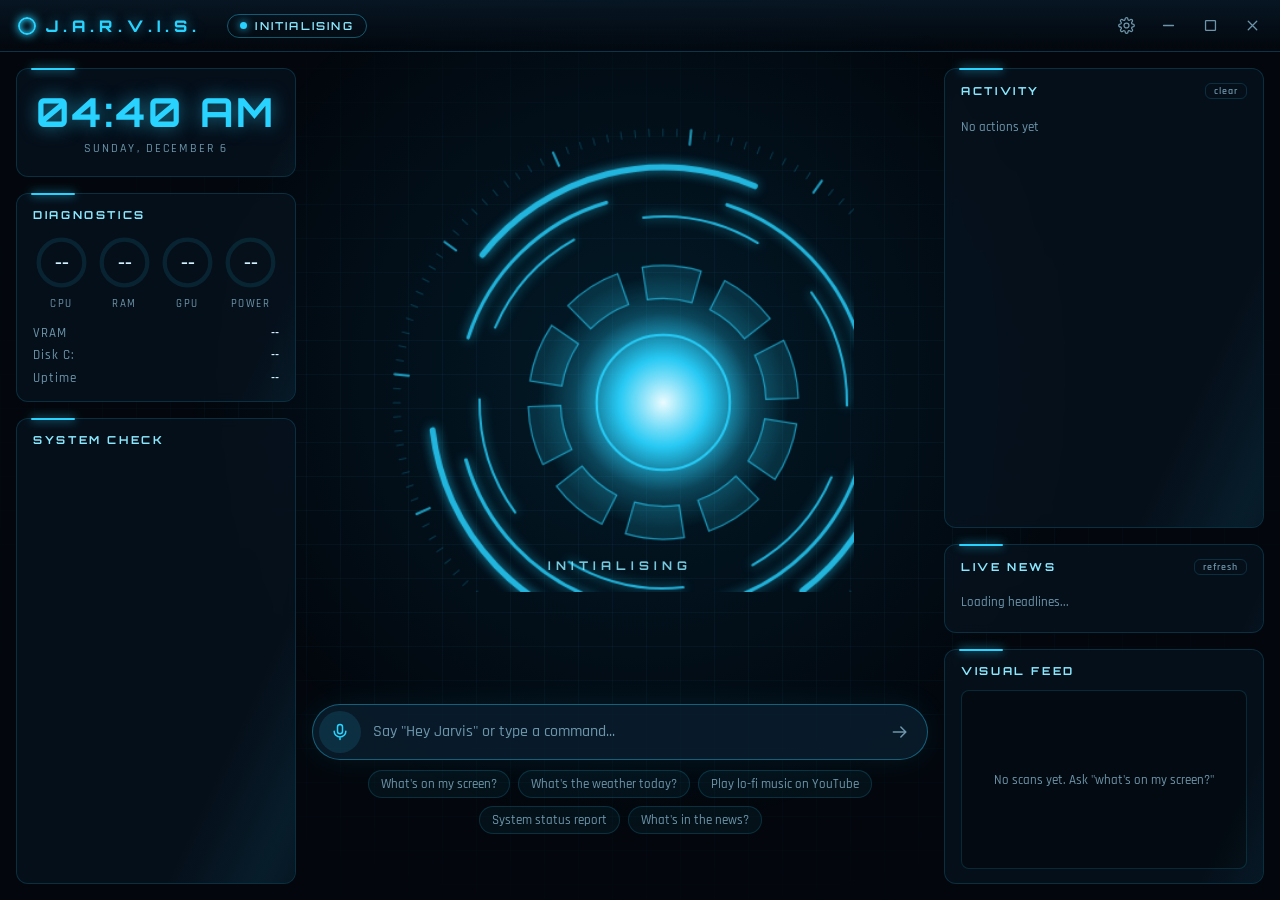
==== app/ui/index.html @ 60f2dc9e "Jarvis v0.1.0: desktop assistant, HUD, website and installer - Local AI brain (Qwen3-VL via Ollama) " ====
<!doctype html>
<html lang="en">
<head>
<meta charset="utf-8">
<title>J.A.R.V.I.S.</title>
<meta name="viewport" content="width=device-width, initial-scale=1">
<link rel="preconnect" href="https://fonts.googleapis.com">
<link rel="preconnect" href="https://fonts.gstatic.com" crossorigin>
<link href="https://fonts.googleapis.com/css2?family=Orbitron:wght@500;700;800&family=Rajdhani:wght@400;500;600;700&display=swap" rel="stylesheet">
<link rel="stylesheet" href="hud.css">
</head>
<body>
<div class="bg-grid"></div>
<div class="bg-vignette"></div>

<header class="titlebar pywebview-drag-region">
  <div class="brand pywebview-drag-region">
    <span class="brand-mark"></span>
    <span class="brand-name">J.A.R.V.I.S.</span>
    <span class="brand-ver" id="ver"></span>
  </div>
  <div class="status-chip" id="statusChip"><i></i><span id="statusText">BOOTING</span></div>
  <div class="spacer pywebview-drag-region"></div>
  <button class="user-chip" id="userChip" hidden title="Account"></button>
  <div class="win-btns">
    <button id="btnSettings" title="Settings">
      <svg viewBox="0 0 24 24"><path d="M12 15.5a3.5 3.5 0 1 0 0-7 3.5 3.5 0 0 0 0 7Z"/><path d="M19.4 15a1.7 1.7 0 0 0 .3 1.8l.1.1a2 2 0 1 1-2.8 2.8l-.1-.1a1.7 1.7 0 0 0-1.8-.3 1.7 1.7 0 0 0-1 1.5V21a2 2 0 1 1-4 0v-.1a1.7 1.7 0 0 0-1.1-1.5 1.7 1.7 0 0 0-1.8.3l-.1.1a2 2 0 1 1-2.8-2.8l.1-.1a1.7 1.7 0 0 0 .3-1.8 1.7 1.7 0 0 0-1.5-1H3a2 2 0 1 1 0-4h.1a1.7 1.7 0 0 0 1.5-1.1 1.7 1.7 0 0 0-.3-1.8l-.1-.1a2 2 0 1 1 2.8-2.8l.1.1a1.7 1.7 0 0 0 1.8.3H9a1.7 1.7 0 0 0 1-1.5V3a2 2 0 1 1 4 0v.1a1.7 1.7 0 0 0 1 1.5 1.7 1.7 0 0 0 1.8-.3l.1-.1a2 2 0 1 1 2.8 2.8l-.1.1a1.7 1.7 0 0 0-.3 1.8V9a1.7 1.7 0 0 0 1.5 1H21a2 2 0 1 1 0 4h-.1a1.7 1.7 0 0 0-1.5 1Z"/></svg>
    </button>
    <button id="btnMin" title="Minimize"><svg viewBox="0 0 24 24"><path d="M5 12h14"/></svg></button>
    <button id="btnMax" title="Maximize"><svg viewBox="0 0 24 24"><rect x="5" y="5" width="14" height="14" rx="1"/></svg></button>
    <button id="btnClose" class="close" title="Hide to tray"><svg viewBox="0 0 24 24"><path d="M6 6l12 12M18 6 6 18"/></svg></button>
  </div>
</header>

<main class="layout">
  <aside class="col left">
    <section class="card clock-card">
      <div class="clock" id="clock">--:--</div>
      <div class="date" id="date"></div>
    </section>

    <section class="card">
      <h3>Diagnostics</h3>
      <div class="gauges">
        <div class="gauge" data-key="cpu"><svg viewBox="0 0 80 80"><circle class="track" cx="40" cy="40" r="32"/><circle class="value" cx="40" cy="40" r="32"/></svg><b>--</b><span>CPU</span></div>
        <div class="gauge" data-key="ram"><svg viewBox="0 0 80 80"><circle class="track" cx="40" cy="40" r="32"/><circle class="value" cx="40" cy="40" r="32"/></svg><b>--</b><span>RAM</span></div>
        <div class="gauge" data-key="gpu"><svg viewBox="0 0 80 80"><circle class="track" cx="40" cy="40" r="32"/><circle class="value" cx="40" cy="40" r="32"/></svg><b>--</b><span>GPU</span></div>
        <div class="gauge" data-key="battery"><svg viewBox="0 0 80 80"><circle class="track" cx="40" cy="40" r="32"/><circle class="value" cx="40" cy="40" r="32"/></svg><b>--</b><span>Power</span></div>
      </div>
      <dl class="readouts">
        <div><dt>VRAM</dt><dd id="vram">--</dd></div>
        <div><dt>Disk C:</dt><dd id="disk">--</dd></div>
        <div><dt>Uptime</dt><dd id="uptime">--</dd></div>
      </dl>
    </section>

    <section class="card grow">
      <h3>System check</h3>
      <ul class="boot-list" id="bootList"></ul>
    </section>
  </aside>

  <section class="col center">
    <div class="reactor-wrap">
      <canvas id="reactor"></canvas>
      <div class="reactor-label" id="reactorLabel">INITIALISING</div>
    </div>

    <div class="dialogue">
      <p class="line user" id="heard"></p>
      <p class="line jarvis" id="reply"></p>
    </div>

    <form class="command" id="cmdForm" autocomplete="off">
      <button type="button" class="mic" id="btnMic" title="Listen now">
        <svg viewBox="0 0 24 24"><rect x="9" y="3" width="6" height="11" rx="3"/><path d="M5 11a7 7 0 0 0 14 0M12 18v3"/></svg>
      </button>
      <input id="cmdInput" placeholder="Say &quot;Hey Jarvis&quot; or type a command...">
      <button type="submit" class="send" title="Send">
        <svg viewBox="0 0 24 24"><path d="M4 12h14M13 6l6 6-6 6"/></svg>
      </button>
    </form>
    <div class="hints" id="hints">
      <button>What's on my screen?</button>
      <button>What's the weather today?</button>
      <button>Play lo-fi music on YouTube</button>
      <button>System status report</button>
      <button>What's in the news?</button>
    </div>
  </section>

  <aside class="col right">
    <section class="card grow">
      <h3>Activity <button class="mini" id="btnClearLog" title="Clear">clear</button></h3>
      <ul class="activity" id="activity"><li class="empty">No actions yet</li></ul>
    </section>
    <section class="card news-card">
      <h3>Live news <button class="mini" id="btnNews" title="Refresh">refresh</button></h3>
      <ul class="news" id="news"><li class="empty">Loading headlines...</li></ul>
    </section>
    <section class="card">
      <h3>Visual feed <span class="feed-kind" id="feedKind"></span></h3>
      <div class="feed" id="feed"><span>No scans yet. Ask "what's on my screen?"</span></div>
    </section>
  </aside>
</main>

<div class="overlay" id="confirmOverlay" hidden>
  <div class="modal warn">
    <div class="modal-tag">Confirmation required</div>
    <p class="modal-text" id="confirmText"></p>
    <div class="countdown"><i id="confirmBar"></i></div>
    <div class="actions">
      <button id="btnNo">Cancel</button>
      <button id="btnYes" class="primary">Proceed</button>
    </div>
    <small>You can also say "yes" or "no".</small>
  </div>
</div>

<div class="overlay" id="loginOverlay" hidden>
  <div class="modal">
    <div class="login-ring"></div>
    <div class="modal-tag">Authentication required</div>
    <h2>Link your Jarvis account</h2>
    <p class="modal-text">Jarvis opens the website in your browser. Sign in there and this PC is linked to your account automatically.</p>
    <div class="actions single"><button id="btnLink" class="primary">Sign in with browser</button></div>
    <small id="linkStatus">No account yet? You can create one on the same page.</small>
  </div>
</div>

<aside class="drawer" id="settings" aria-hidden="true">
  <div class="drawer-head">
    <h2>Settings</h2>
    <button id="btnCloseSettings" title="Close"><svg viewBox="0 0 24 24"><path d="M6 6l12 12M18 6 6 18"/></svg></button>
  </div>
  <form id="settingsForm" class="settings">
    <label>Jarvis calls you<input name="address_as" placeholder="sir"></label>
    <label>Voice<select name="voice" id="voiceSelect"></select></label>
    <label class="toggle"><input type="checkbox" name="voice_enabled"><span>Speak replies out loud</span></label>
    <label>Wake word sensitivity <output id="sensOut"></output>
      <input type="range" name="wake_sensitivity" min="0.1" max="0.8" step="0.05"></label>
    <label>Home city (for weather)<input name="home_city" placeholder="e.g. Bratislava"></label>
    <label>Protected apps (never closed)<input name="protected_apps" placeholder="whatsapp, discord"></label>
    <label class="toggle"><input type="checkbox" name="ask_before_risky"><span>Ask before risky actions</span></label>
    <label class="toggle"><input type="checkbox" name="start_with_windows"><span>Start with Windows</span></label>
    <details>
      <summary>Advanced</summary>
      <label>AI model<select name="model">
        <option value="qwen3-vl:4b-instruct">Fast: qwen3-vl 4B (3.3 GB, works while gaming)</option>
        <option value="qwen3-vl:8b-instruct">Quality: qwen3-vl 8B (6.2 GB, needs a free GPU)</option>
      </select></label>
      <label>Speech model<select name="whisper_model">
        <option value="base.en">base.en (fastest)</option>
        <option value="small.en">small.en (balanced)</option>
        <option value="medium.en">medium.en (most accurate, slow)</option>
      </select></label>
      <p class="note">Model changes apply after restarting Jarvis.</p>
    </details>
    <div class="drawer-actions">
      <button type="submit" class="primary">Save</button>
      <button type="button" id="btnNewChat">New conversation</button>
      <button type="button" id="btnDataFolder">Open data folder</button>
      <button type="button" id="btnSignOut" hidden>Unlink account</button>
      <button type="button" id="btnQuit" class="danger">Quit Jarvis</button>
    </div>
    <p class="note" id="hotkeyNote"></p>
  </form>
</aside>

<div class="toast" id="toast"></div>
<script src="hud.js"></script>
</body>
</html>
---- app/ui/hud.css ----
:root {
  --bg: #03070d;
  --panel: rgba(7, 20, 32, .72);
  --panel-2: rgba(10, 30, 46, .85);
  --line: rgba(41, 211, 255, .16);
  --line-2: rgba(41, 211, 255, .38);
  --cyan: #29d3ff;
  --cyan-soft: #8be9ff;
  --text: #d4f1ff;
  --muted: #6d95aa;
  --amber: #ffb547;
  --red: #ff4d5e;
  --green: #3dffa8;
  --radius: 12px;
  --font-hud: "Orbitron", "Segoe UI", sans-serif;
  --font: "Rajdhani", "Segoe UI", sans-serif;
}

* { box-sizing: border-box; }
html, body { height: 100%; margin: 0; }
body {
  background: var(--bg);
  color: var(--text);
  font: 500 15px/1.4 var(--font);
  overflow: hidden;
  user-select: none;
}
button, input, select { font: inherit; color: inherit; }
button { cursor: pointer; }
svg { fill: none; stroke: currentColor; stroke-width: 1.8; stroke-linecap: round; stroke-linejoin: round; }

.bg-grid {
  position: fixed; inset: 0; pointer-events: none;
  background-image:
    linear-gradient(rgba(41, 211, 255, .045) 1px, transparent 1px),
    linear-gradient(90deg, rgba(41, 211, 255, .045) 1px, transparent 1px);
  background-size: 34px 34px;
  mask-image: radial-gradient(ellipse at center, #000 30%, transparent 80%);
}
.bg-vignette {
  position: fixed; inset: 0; pointer-events: none;
  background: radial-gradient(circle at 50% 42%, rgba(0, 150, 220, .14), transparent 55%);
}

/* ---------- title bar */
.titlebar {
  position: relative; z-index: 5;
  height: 52px; display: flex; align-items: center; gap: 16px;
  padding: 0 8px 0 18px;
  border-bottom: 1px solid var(--line);
  background: linear-gradient(180deg, rgba(8, 24, 38, .9), rgba(3, 7, 13, .6));
}
.brand { display: flex; align-items: center; gap: 10px; }
.brand-mark {
  width: 18px; height: 18px; border-radius: 50%;
  border: 2px solid var(--cyan); box-shadow: 0 0 10px var(--cyan), inset 0 0 6px var(--cyan);
}
.brand-name { font: 800 16px var(--font-hud); letter-spacing: .32em; color: var(--cyan); text-shadow: 0 0 12px rgba(41, 211, 255, .6); }
.brand-ver { font-size: 12px; color: var(--muted); letter-spacing: .1em; }
.status-chip {
  display: flex; align-items: center; gap: 8px; padding: 4px 12px;
  border: 1px solid var(--line-2); border-radius: 99px;
  font: 600 11px var(--font-hud); letter-spacing: .2em; color: var(--cyan-soft);
}
.status-chip i { width: 7px; height: 7px; border-radius: 50%; background: var(--cyan); box-shadow: 0 0 8px var(--cyan); animation: blink 1.6s infinite; }
.status-chip.warn { border-color: rgba(255, 181, 71, .5); color: var(--amber); }
.status-chip.warn i { background: var(--amber); box-shadow: 0 0 8px var(--amber); }
.spacer { flex: 1; align-self: stretch; }
.user-chip {
  background: rgba(41, 211, 255, .08); border: 1px solid var(--line-2); border-radius: 99px;
  padding: 4px 14px; font-size: 13px; font-weight: 600; letter-spacing: .04em;
}
.win-btns { display: flex; gap: 2px; }
.win-btns button {
  width: 40px; height: 34px; display: grid; place-items: center;
  background: none; border: 0; border-radius: 6px; color: var(--muted);
}
.win-btns button svg { width: 17px; height: 17px; }
.win-btns button:hover { background: rgba(41, 211, 255, .1); color: var(--cyan); }
.win-btns button.close:hover { background: rgba(255, 77, 94, .18); color: var(--red); }

/* ---------- layout */
.layout {
  position: relative; z-index: 1;
  height: calc(100% - 52px);
  display: grid; grid-template-columns: 280px 1fr 320px; gap: 16px;
  padding: 16px;
}
.col { display: flex; flex-direction: column; gap: 16px; min-height: 0; }
.card {
  position: relative; padding: 14px 16px;
  background: var(--panel); border: 1px solid var(--line); border-radius: var(--radius);
  backdrop-filter: blur(6px);
}
.card::before {
  content: ""; position: absolute; top: -1px; left: 14px; width: 44px; height: 2px;
  background: var(--cyan); box-shadow: 0 0 10px var(--cyan); border-radius: 2px;
}
.card.grow { flex: 1; min-height: 0; display: flex; flex-direction: column; }
.card h3 {
  margin: 0 0 12px; display: flex; align-items: center; justify-content: space-between;
  font: 700 11px var(--font-hud); letter-spacing: .24em; text-transform: uppercase; color: var(--cyan-soft);
}
.mini {
  background: none; border: 1px solid var(--line); border-radius: 6px; padding: 1px 8px;
  font: 600 10px var(--font); letter-spacing: .1em; color: var(--muted);
}
.mini:hover { color: var(--cyan); border-color: var(--line-2); }

.clock-card { text-align: center; padding: 18px; }
.clock { font: 700 40px var(--font-hud); letter-spacing: .08em; color: var(--cyan); text-shadow: 0 0 18px rgba(41, 211, 255, .55); }
.date { color: var(--muted); letter-spacing: .18em; text-transform: uppercase; font-size: 12px; margin-top: 4px; }

.gauges { display: grid; grid-template-columns: repeat(4, 1fr); gap: 6px; }
.gauge { position: relative; text-align: center; }
.gauge svg { width: 100%; transform: rotate(-90deg); }
.gauge circle { fill: none; stroke-width: 6; }
.gauge .track { stroke: rgba(41, 211, 255, .1); }
.gauge .value {
  stroke: var(--cyan); stroke-dasharray: 201; stroke-dashoffset: 201;
  filter: drop-shadow(0 0 4px var(--cyan)); transition: stroke-dashoffset .8s ease, stroke .4s;
}
.gauge.hot .value { stroke: var(--amber); filter: drop-shadow(0 0 4px var(--amber)); }
.gauge b { position: absolute; top: 0; left: 0; right: 0; aspect-ratio: 1; display: grid; place-items: center; font: 700 13px var(--font-hud); }
.gauge span { display: block; font-size: 11px; letter-spacing: .14em; text-transform: uppercase; color: var(--muted); }
.readouts { margin: 12px 0 0; display: grid; gap: 4px; }
.readouts div { display: flex; justify-content: space-between; font-size: 13px; }
.readouts dt { color: var(--muted); letter-spacing: .08em; }
.readouts dd { margin: 0; font-weight: 600; }

.boot-list, .activity { list-style: none; margin: 0; padding: 0; overflow-y: auto; min-height: 0; }
.boot-list li { display: grid; grid-template-columns: 18px 1fr; gap: 8px; padding: 6px 0; border-bottom: 1px dashed rgba(41, 211, 255, .08); font-size: 13px; }
.boot-list li small { display: block; color: var(--muted); font-size: 12px; word-break: break-word; }
.ico { width: 14px; height: 14px; margin-top: 2px; border-radius: 50%; }
.ico.run { border: 2px solid rgba(41, 211, 255, .25); border-top-color: var(--cyan); animation: spin .8s linear infinite; }
.ico.ok { background: var(--cyan); box-shadow: 0 0 8px var(--cyan); }
.ico.warn { background: var(--amber); box-shadow: 0 0 8px var(--amber); }
.ico.fail { background: var(--red); box-shadow: 0 0 8px var(--red); }

/* ---------- center */
.center { align-items: center; justify-content: center; gap: 10px; }
.reactor-wrap { position: relative; width: min(100%, 52vh); aspect-ratio: 1; }
#reactor { width: 100%; height: 100%; }
.reactor-label {
  position: absolute; left: 0; right: 0; bottom: 4%; text-align: center;
  font: 700 12px var(--font-hud); letter-spacing: .42em; color: var(--cyan-soft); opacity: .85;
}
.dialogue { width: min(100%, 680px); min-height: 92px; text-align: center; }
.line { margin: 0; transition: opacity .3s; }
.line.user { color: var(--muted); font-size: 15px; min-height: 22px; }
.line.user:not(:empty)::before { content: "\201C"; }
.line.user:not(:empty)::after { content: "\201D"; }
.line.jarvis { margin-top: 6px; font-size: 21px; font-weight: 600; color: var(--text); text-shadow: 0 0 18px rgba(41, 211, 255, .25); user-select: text; }

.command {
  width: min(100%, 680px); display: flex; align-items: center; gap: 8px; padding: 6px;
  background: var(--panel-2); border: 1px solid var(--line-2); border-radius: 99px;
  box-shadow: 0 0 30px rgba(41, 211, 255, .08);
}
.command:focus-within { border-color: var(--cyan); box-shadow: 0 0 30px rgba(41, 211, 255, .2); }
.command input { flex: 1; background: none; border: 0; outline: 0; font-size: 16px; padding: 8px 4px; user-select: text; }
.command input::placeholder { color: var(--muted); }
.command button { width: 42px; height: 42px; display: grid; place-items: center; border-radius: 50%; border: 0; }
.command button svg { width: 20px; height: 20px; }
.mic { background: rgba(41, 211, 255, .12); color: var(--cyan); }
.mic:hover, body.listening .mic { background: var(--cyan); color: #00131d; box-shadow: 0 0 18px var(--cyan); }
.send { background: none; color: var(--muted); }
.send:hover { color: var(--cyan); }
.hints { display: flex; flex-wrap: wrap; justify-content: center; gap: 8px; width: min(100%, 680px); }
.hints button {
  background: rgba(41, 211, 255, .05); border: 1px solid var(--line); border-radius: 99px;
  padding: 4px 12px; font-size: 13px; color: var(--muted);
}
.hints button:hover { color: var(--cyan); border-color: var(--line-2); }

/* ---------- right */
.activity li {
  display: grid; grid-template-columns: 18px 1fr auto; gap: 8px; align-items: start;
  padding: 7px 0; border-bottom: 1px dashed rgba(41, 211, 255, .08); font-size: 13px;
  animation: slide-in .25s ease;
}
.activity li.empty { display: block; color: var(--muted); border: 0; }
.activity li b { font-weight: 600; }
.activity li small { display: block; color: var(--muted); font-size: 12px; word-break: break-word; }
.activity time { color: var(--muted); font-size: 11px; }
.feed {
  position: relative; aspect-ratio: 16 / 10; border-radius: 8px; overflow: hidden;
  border: 1px solid var(--line); background: rgba(0, 0, 0, .35);
  display: grid; place-items: center; color: var(--muted); font-size: 13px; text-align: center; padding: 0;
}
.feed span { padding: 0 16px; }
.feed img { width: 100%; height: 100%; object-fit: cover; }
.feed.scanning::after {
  content: ""; position: absolute; left: 0; right: 0; height: 30%;
  background: linear-gradient(180deg, transparent, rgba(41, 211, 255, .35), transparent);
  animation: scan 1.4s linear infinite;
}
.feed-kind { color: var(--muted); letter-spacing: .1em; font-family: var(--font); font-size: 11px; }
.news-card { flex: 0 0 auto; }
.news { list-style: none; margin: 0; padding: 0; max-height: 190px; overflow-y: auto; }
.news li { padding: 7px 0; border-bottom: 1px dashed rgba(41, 211, 255, .08); font-size: 13px; line-height: 1.3; animation: slide-in .3s ease both; }
.news li.empty { color: var(--muted); border: 0; }
.news a { color: var(--text); text-decoration: none; cursor: pointer; }
.news a:hover { color: var(--cyan); }
.news small { display: block; color: var(--muted); font-size: 11px; margin-top: 2px; letter-spacing: .04em; }

/* ---------- entrance animations */
.titlebar { animation: drop-in .6s ease both; }
.col.left .card { animation: card-in .7s cubic-bezier(.2, .8, .2, 1) both; }
.col.right .card { animation: card-in-right .7s cubic-bezier(.2, .8, .2, 1) both; }
.col .card:nth-child(1) { animation-delay: .15s; }
.col .card:nth-child(2) { animation-delay: .3s; }
.col .card:nth-child(3) { animation-delay: .45s; }
.reactor-wrap { animation: power-up 1.4s cubic-bezier(.2, .8, .2, 1) both .1s; }
.command, .hints { animation: rise .8s ease both .6s; }
.card::after {
  content: ""; position: absolute; inset: 0; border-radius: inherit; pointer-events: none;
  background: linear-gradient(115deg, transparent 40%, rgba(41, 211, 255, .07) 50%, transparent 60%);
  background-size: 250% 100%; animation: sheen 9s linear infinite;
}
body.thinking .reactor-wrap, body.transcribing .reactor-wrap { filter: drop-shadow(0 0 22px rgba(41, 211, 255, .45)); }
body.speaking .line.jarvis { text-shadow: 0 0 22px rgba(41, 211, 255, .55); }
@keyframes drop-in { from { opacity: 0; transform: translateY(-100%); } }
@keyframes card-in { from { opacity: 0; transform: translateX(-30px) scale(.97); } }
@keyframes card-in-right { from { opacity: 0; transform: translateX(30px) scale(.97); } }
@keyframes power-up { 0% { opacity: 0; transform: scale(.6) rotate(-40deg); filter: blur(8px); } 60% { opacity: 1; } }
@keyframes rise { from { opacity: 0; transform: translateY(20px); } }
@keyframes sheen { from { background-position: 150% 0; } to { background-position: -150% 0; } }

/* ---------- overlays */
.overlay {
  position: fixed; inset: 0; z-index: 20; display: grid; place-items: center;
  background: rgba(1, 4, 8, .72); backdrop-filter: blur(5px);
  animation: fade .2s ease;
}
.overlay[hidden] { display: none; }
.modal {
  width: min(92vw, 460px); padding: 28px; text-align: center;
  background: var(--panel-2); border: 1px solid var(--line-2); border-radius: 16px;
  box-shadow: 0 0 60px rgba(41, 211, 255, .15);
}
.modal.warn { border-color: rgba(255, 181, 71, .55); box-shadow: 0 0 60px rgba(255, 181, 71, .14); }
.modal-tag { font: 700 11px var(--font-hud); letter-spacing: .3em; text-transform: uppercase; color: var(--cyan); }
.modal.warn .modal-tag { color: var(--amber); }
.modal h2 { margin: 10px 0 0; font: 700 20px var(--font-hud); letter-spacing: .06em; }
.modal-text { font-size: 17px; white-space: pre-wrap; word-break: break-word; margin: 14px 0; user-select: text; }
.modal small { color: var(--muted); }
.countdown { height: 3px; background: rgba(255, 181, 71, .15); border-radius: 3px; overflow: hidden; margin-bottom: 18px; }
.countdown i { display: block; height: 100%; background: var(--amber); width: 100%; }
.actions { display: flex; gap: 10px; justify-content: center; margin-bottom: 12px; }
.actions button, .drawer-actions button {
  padding: 9px 22px; border-radius: 99px; border: 1px solid var(--line-2);
  background: rgba(41, 211, 255, .06); font-weight: 700; letter-spacing: .08em;
}
.actions button:hover, .drawer-actions button:hover { border-color: var(--cyan); }
button.primary { background: var(--cyan); color: #00131d; border-color: var(--cyan); box-shadow: 0 0 20px rgba(41, 211, 255, .35); }
.modal.warn button.primary { background: var(--amber); border-color: var(--amber); box-shadow: 0 0 20px rgba(255, 181, 71, .35); }
button.danger { color: var(--red); border-color: rgba(255, 77, 94, .4) !important; }
.login-ring {
  width: 90px; height: 90px; margin: 0 auto 18px; border-radius: 50%;
  border: 3px solid var(--cyan); box-shadow: 0 0 26px var(--cyan), inset 0 0 26px var(--cyan);
  animation: pulse 2.4s ease-in-out infinite;
}

/* ---------- settings drawer */
.drawer {
  position: fixed; top: 52px; right: 0; bottom: 0; z-index: 15; width: 360px;
  padding: 18px 20px; overflow-y: auto;
  background: rgba(5, 14, 22, .97); border-left: 1px solid var(--line-2);
  transform: translateX(100%); transition: transform .28s ease;
}
.drawer.open { transform: none; }
.drawer-head { display: flex; justify-content: space-between; align-items: center; }
.drawer-head h2 { font: 700 15px var(--font-hud); letter-spacing: .24em; text-transform: uppercase; color: var(--cyan); margin: 0; }
.drawer-head button { background: none; border: 0; color: var(--muted); width: 32px; height: 32px; }
.drawer-head svg { width: 18px; height: 18px; }
.settings { display: grid; gap: 14px; margin-top: 18px; }
.settings label { display: grid; gap: 6px; font-size: 13px; color: var(--muted); letter-spacing: .04em; }
.settings input:not([type]), .settings input[name], .settings select {
  background: rgba(41, 211, 255, .05); border: 1px solid var(--line); border-radius: 8px;
  padding: 8px 10px; color: var(--text); outline: 0; user-select: text;
}
.settings input[type=checkbox], .settings input[type=range] { padding: 0; }
.settings input:focus, .settings select:focus { border-color: var(--cyan); }
.settings select option { background: #071420; }
.settings .toggle { grid-template-columns: auto 1fr; align-items: center; color: var(--text); font-size: 14px; }
.settings .toggle input { width: 18px; height: 18px; accent-color: var(--cyan); }
.settings input[type=range] { accent-color: var(--cyan); }
.settings output { color: var(--cyan); }
.settings details { border: 1px solid var(--line); border-radius: 8px; padding: 8px 12px; }
.settings summary { cursor: pointer; color: var(--muted); font-size: 13px; }
.settings details label { margin-top: 10px; }
.drawer-actions { display: grid; gap: 8px; margin-top: 4px; }
.note { color: var(--muted); font-size: 12px; margin: 0; }

.toast {
  position: fixed; left: 50%; bottom: 26px; z-index: 30; transform: translate(-50%, 30px);
  padding: 10px 18px; border-radius: 99px; background: var(--panel-2); border: 1px solid var(--line-2);
  opacity: 0; transition: .3s; pointer-events: none;
}
.toast.show { opacity: 1; transform: translate(-50%, 0); }

::-webkit-scrollbar { width: 6px; }
::-webkit-scrollbar-thumb { background: rgba(41, 211, 255, .2); border-radius: 6px; }

@keyframes spin { to { transform: rotate(360deg); } }
@keyframes blink { 50% { opacity: .35; } }
@keyframes pulse { 50% { transform: scale(1.06); opacity: .75; } }
@keyframes scan { from { top: -30%; } to { top: 100%; } }
@keyframes fade { from { opacity: 0; } }
@keyframes slide-in { from { opacity: 0; transform: translateX(10px); } }

@media (max-width: 1150px) {
  .layout { grid-template-columns: 240px 1fr 270px; }
}
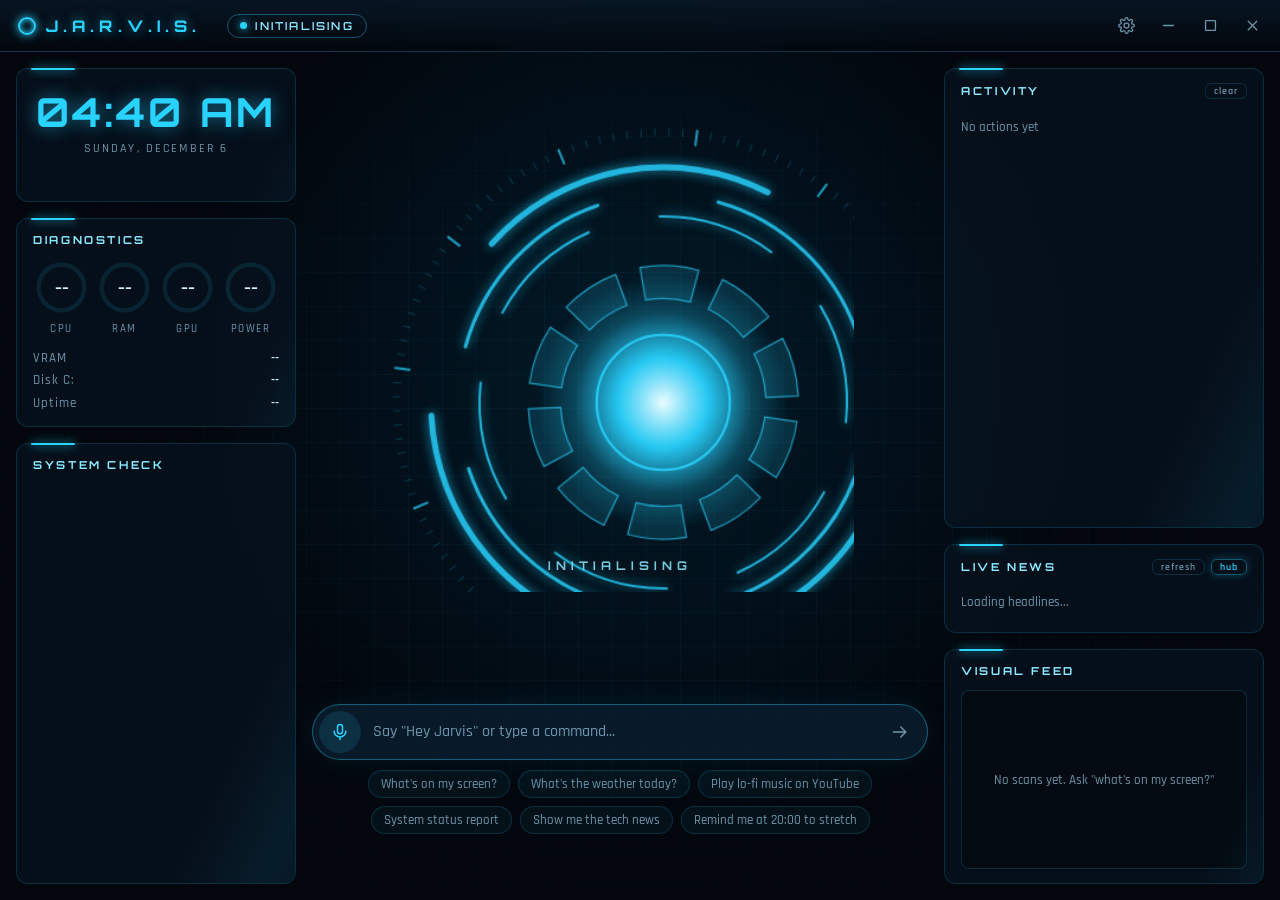
==== commit c9ffd197: "Add screen overlay, News Hub window, memory and reminders - Glowing click-through overlay with live " ====
--- a/app/ui/index.html
+++ b/app/ui/index.html
@@ -37,6 +37,7 @@
     <section class="card clock-card">
       <div class="clock" id="clock">--:--</div>
       <div class="date" id="date"></div>
+      <div class="weather" id="weather"></div>
     </section>
 
     <section class="card">
@@ -85,7 +86,8 @@
       <button>What's the weather today?</button>
       <button>Play lo-fi music on YouTube</button>
       <button>System status report</button>
-      <button>What's in the news?</button>
+      <button>Show me the tech news</button>
+      <button>Remind me at 20:00 to stretch</button>
     </div>
   </section>
 
@@ -95,7 +97,7 @@
       <ul class="activity" id="activity"><li class="empty">No actions yet</li></ul>
     </section>
     <section class="card news-card">
-      <h3>Live news <button class="mini" id="btnNews" title="Refresh">refresh</button></h3>
+      <h3>Live news <span><button class="mini" id="btnNews" title="Refresh">refresh</button> <button class="mini glow" id="btnHub" title="Open the News Hub">hub</button></span></h3>
       <ul class="news" id="news"><li class="empty">Loading headlines...</li></ul>
     </section>
     <section class="card">
@@ -143,6 +145,7 @@
     <label>Home city (for weather)<input name="home_city" placeholder="e.g. Bratislava"></label>
     <label>Protected apps (never closed)<input name="protected_apps" placeholder="whatsapp, discord"></label>
     <label class="toggle"><input type="checkbox" name="ask_before_risky"><span>Ask before risky actions</span></label>
+    <label class="toggle"><input type="checkbox" name="show_overlay"><span>Glowing screen overlay while Jarvis works</span></label>
     <label class="toggle"><input type="checkbox" name="start_with_windows"><span>Start with Windows</span></label>
     <details>
       <summary>Advanced</summary>
--- a/app/ui/hud.css
+++ b/app/ui/hud.css
@@ -110,6 +110,9 @@
 .clock-card { text-align: center; padding: 18px; }
 .clock { font: 700 40px var(--font-hud); letter-spacing: .08em; color: var(--cyan); text-shadow: 0 0 18px rgba(41, 211, 255, .55); }
 .date { color: var(--muted); letter-spacing: .18em; text-transform: uppercase; font-size: 12px; margin-top: 4px; }
+.weather { margin-top: 8px; color: var(--cyan-soft); font-size: 13px; line-height: 1.3; min-height: 17px; }
+.mini.glow { color: var(--cyan); border-color: var(--line-2); box-shadow: 0 0 10px rgba(41, 211, 255, .25); }
+.mini.glow:hover { background: var(--cyan); color: #00131d; }
 
 .gauges { display: grid; grid-template-columns: repeat(4, 1fr); gap: 6px; }
 .gauge { position: relative; text-align: center; }
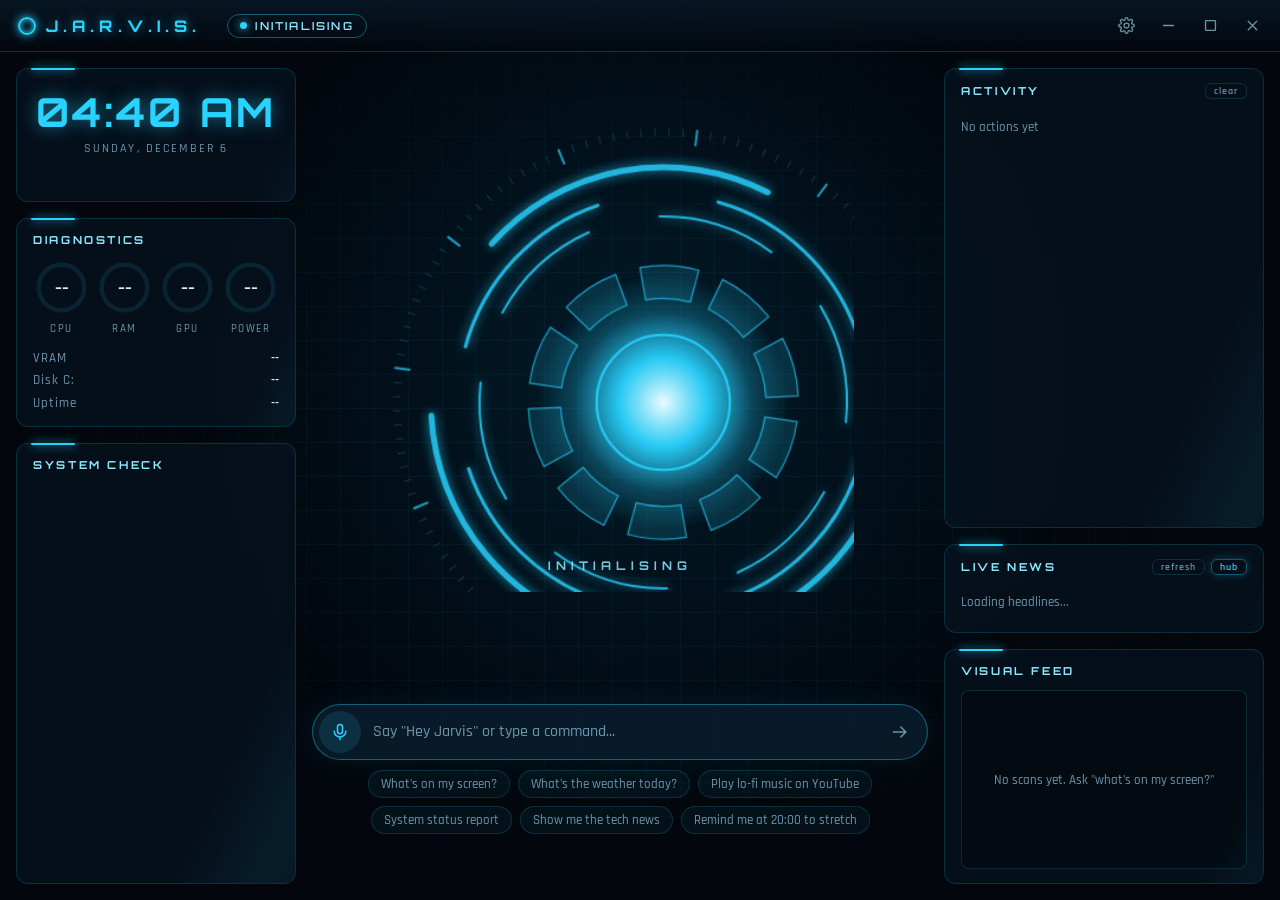
==== commit d8733ffc: "Add auto-updater, wake by clap/hotkey, background mode, multi-monitor vision - Checks GitHub Release" ====
--- a/app/ui/index.html
+++ b/app/ui/index.html
@@ -21,6 +21,7 @@
   </div>
   <div class="status-chip" id="statusChip"><i></i><span id="statusText">BOOTING</span></div>
   <div class="spacer pywebview-drag-region"></div>
+  <button class="user-chip update-chip" id="updateChip" hidden title="Update available">Update ready</button>
   <button class="user-chip" id="userChip" hidden title="Account"></button>
   <div class="win-btns">
     <button id="btnSettings" title="Settings">
@@ -120,6 +121,22 @@
   </div>
 </div>
 
+<div class="overlay" id="updateOverlay" hidden>
+  <div class="modal">
+    <div class="login-ring"></div>
+    <div class="modal-tag">Update available</div>
+    <h2>Jarvis v<span id="updVersion"></span></h2>
+    <p class="note" style="margin-top:6px">You have v<span id="updCurrent"></span></p>
+    <pre class="modal-text update-notes" id="updNotes"></pre>
+    <div class="countdown" id="updBarWrap" hidden><i id="updBar" style="width:0%"></i></div>
+    <div class="actions">
+      <button id="btnUpdLater">Later</button>
+      <button id="btnUpdate" class="primary">Update Jarvis</button>
+    </div>
+    <small id="updStatus">Jarvis restarts by itself when the update is installed.</small>
+  </div>
+</div>
+
 <div class="overlay" id="loginOverlay" hidden>
   <div class="modal">
     <div class="login-ring"></div>
@@ -146,6 +163,8 @@
     <label>Protected apps (never closed)<input name="protected_apps" placeholder="whatsapp, discord"></label>
     <label class="toggle"><input type="checkbox" name="ask_before_risky"><span>Ask before risky actions</span></label>
     <label class="toggle"><input type="checkbox" name="show_overlay"><span>Glowing screen overlay while Jarvis works</span></label>
+    <label class="toggle"><input type="checkbox" name="clap_to_wake"><span>Clap twice to wake Jarvis</span></label>
+    <label class="toggle"><input type="checkbox" name="show_on_wake"><span>Pop up Jarvis when woken</span></label>
     <label class="toggle"><input type="checkbox" name="start_with_windows"><span>Start with Windows</span></label>
     <details>
       <summary>Advanced</summary>
@@ -163,6 +182,7 @@
     <div class="drawer-actions">
       <button type="submit" class="primary">Save</button>
       <button type="button" id="btnNewChat">New conversation</button>
+      <button type="button" id="btnCheckUpdates">Check for updates</button>
       <button type="button" id="btnDataFolder">Open data folder</button>
       <button type="button" id="btnSignOut" hidden>Unlink account</button>
       <button type="button" id="btnQuit" class="danger">Quit Jarvis</button>
--- a/app/ui/hud.css
+++ b/app/ui/hud.css
@@ -112,6 +112,11 @@
 .date { color: var(--muted); letter-spacing: .18em; text-transform: uppercase; font-size: 12px; margin-top: 4px; }
 .weather { margin-top: 8px; color: var(--cyan-soft); font-size: 13px; line-height: 1.3; min-height: 17px; }
 .mini.glow { color: var(--cyan); border-color: var(--line-2); box-shadow: 0 0 10px rgba(41, 211, 255, .25); }
+.update-notes { text-align: left; max-height: 180px; overflow-y: auto; font: 500 14px/1.45 var(--font); color: var(--muted);
+  background: rgba(41, 211, 255, .04); border: 1px solid var(--line); border-radius: 10px; padding: 10px 12px; }
+.update-chip { color: #00131d; background: var(--cyan); border-color: var(--cyan); box-shadow: 0 0 16px rgba(41, 211, 255, .6); animation: blink 2s infinite; }
+#updBarWrap { background: rgba(41, 211, 255, .15); }
+#updBar { background: var(--cyan); transition: width .3s; }
 .mini.glow:hover { background: var(--cyan); color: #00131d; }
 
 .gauges { display: grid; grid-template-columns: repeat(4, 1fr); gap: 6px; }
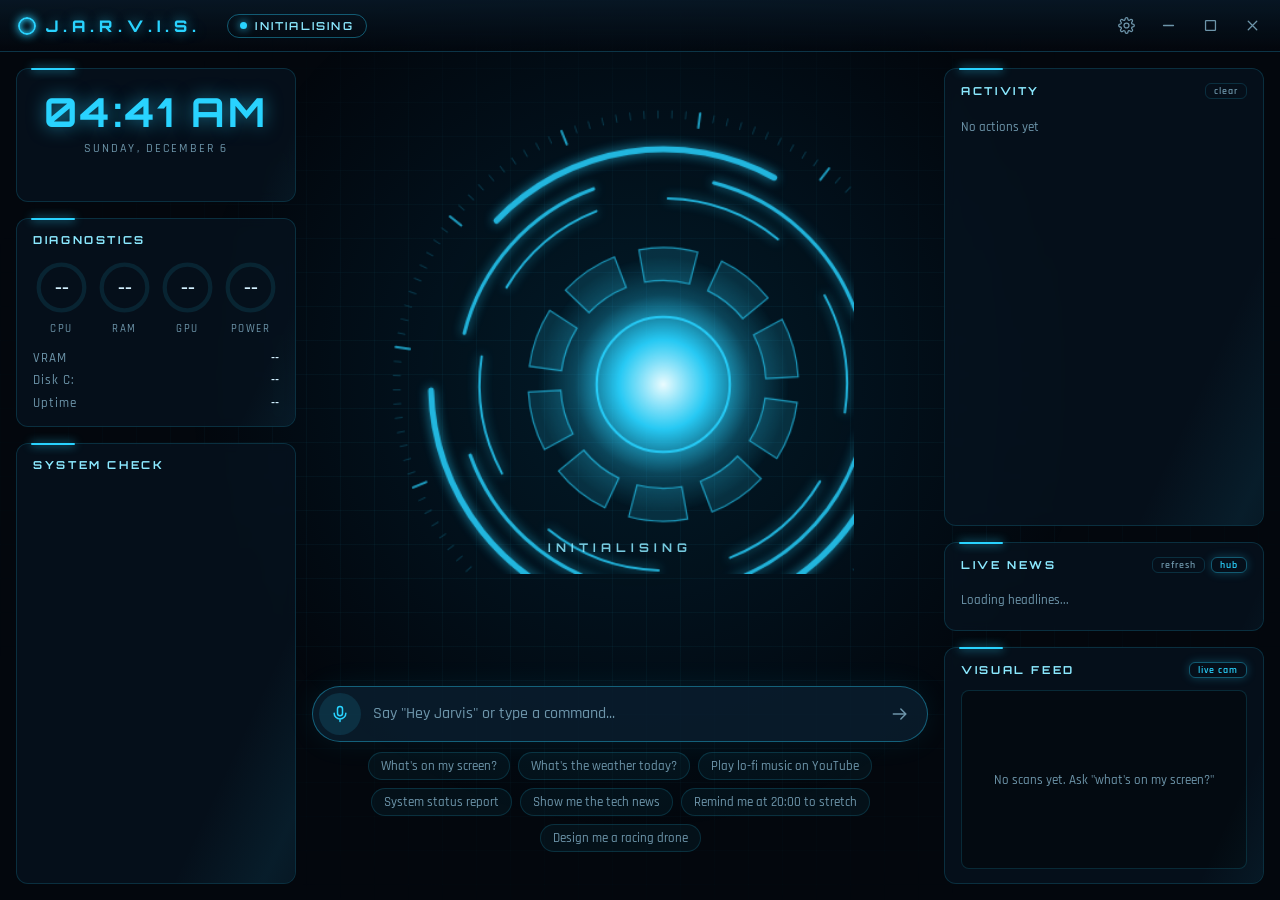
==== commit c476854f: "Jarvis v0.2.0: faster streaming voice, orb, game mode, 3D Lab, Live TV, code builder App - Stream re" ====
--- a/app/ui/index.html
+++ b/app/ui/index.html
@@ -89,6 +89,7 @@
       <button>System status report</button>
       <button>Show me the tech news</button>
       <button>Remind me at 20:00 to stretch</button>
+      <button>Design me a racing drone</button>
     </div>
   </section>
 
@@ -102,7 +103,7 @@
       <ul class="news" id="news"><li class="empty">Loading headlines...</li></ul>
     </section>
     <section class="card">
-      <h3>Visual feed <span class="feed-kind" id="feedKind"></span></h3>
+      <h3>Visual feed <span><span class="feed-kind" id="feedKind"></span> <button class="mini glow" id="btnLiveCam" title="Live camera view">live cam</button></span></h3>
       <div class="feed" id="feed"><span>No scans yet. Ask "what's on my screen?"</span></div>
     </section>
   </aside>
@@ -137,6 +138,20 @@
   </div>
 </div>
 
+<div class="overlay" id="uninstallOverlay" hidden>
+  <div class="modal warn">
+    <div class="modal-tag">Uninstall Jarvis</div>
+    <h2>Are you sure?</h2>
+    <p class="modal-text">This removes Jarvis completely: the app, settings, memory, speech models and this PC's link to your account. Your screenshots and 3D designs stay in your folders.</p>
+    <label class="check-row"><input type="checkbox" id="unModels"> Also delete the AI models from Ollama (3-10 GB)</label>
+    <div class="actions">
+      <button id="btnUnNo">Cancel</button>
+      <button id="btnUnYes" class="primary">Yes, uninstall</button>
+    </div>
+    <small id="unStatus"></small>
+  </div>
+</div>
+
 <div class="overlay" id="loginOverlay" hidden>
   <div class="modal">
     <div class="login-ring"></div>
@@ -155,7 +170,9 @@
   </div>
   <form id="settingsForm" class="settings">
     <label>Jarvis calls you<input name="address_as" placeholder="sir"></label>
-    <label>Voice<select name="voice" id="voiceSelect"></select></label>
+    <label>Language<select name="language" id="langSelect"></select></label>
+    <label>English voice<select name="voice" id="voiceSelect"></select></label>
+    <label>Camera<select name="camera_index" id="camSelect"><option value="0">Default camera</option></select></label>
     <label class="toggle"><input type="checkbox" name="voice_enabled"><span>Speak replies out loud</span></label>
     <label>Wake word sensitivity <output id="sensOut"></output>
       <input type="range" name="wake_sensitivity" min="0.1" max="0.8" step="0.05"></label>
@@ -163,6 +180,8 @@
     <label>Protected apps (never closed)<input name="protected_apps" placeholder="whatsapp, discord"></label>
     <label class="toggle"><input type="checkbox" name="ask_before_risky"><span>Ask before risky actions</span></label>
     <label class="toggle"><input type="checkbox" name="show_overlay"><span>Glowing screen overlay while Jarvis works</span></label>
+    <label class="toggle"><input type="checkbox" name="show_orb"><span>Floating orb when Jarvis is hidden</span></label>
+    <label class="toggle"><input type="checkbox" name="game_mode"><span>Game mode: stay invisible over games and fullscreen apps</span></label>
     <label class="toggle"><input type="checkbox" name="clap_to_wake"><span>Clap twice to wake Jarvis</span></label>
     <label class="toggle"><input type="checkbox" name="show_on_wake"><span>Pop up Jarvis when woken</span></label>
     <label class="toggle"><input type="checkbox" name="start_with_windows"><span>Start with Windows</span></label>
@@ -182,10 +201,12 @@
     <div class="drawer-actions">
       <button type="submit" class="primary">Save</button>
       <button type="button" id="btnNewChat">New conversation</button>
+      <button type="button" id="btnLab">Open 3D Lab</button>
       <button type="button" id="btnCheckUpdates">Check for updates</button>
       <button type="button" id="btnDataFolder">Open data folder</button>
       <button type="button" id="btnSignOut" hidden>Unlink account</button>
       <button type="button" id="btnQuit" class="danger">Quit Jarvis</button>
+      <button type="button" id="btnUninstall" class="danger">Uninstall Jarvis</button>
     </div>
     <p class="note" id="hotkeyNote"></p>
   </form>
--- a/app/ui/hud.css
+++ b/app/ui/hud.css
@@ -115,6 +115,10 @@
 .update-notes { text-align: left; max-height: 180px; overflow-y: auto; font: 500 14px/1.45 var(--font); color: var(--muted);
   background: rgba(41, 211, 255, .04); border: 1px solid var(--line); border-radius: 10px; padding: 10px 12px; }
 .update-chip { color: #00131d; background: var(--cyan); border-color: var(--cyan); box-shadow: 0 0 16px rgba(41, 211, 255, .6); animation: blink 2s infinite; }
+.check-row { display: flex; align-items: center; justify-content: center; gap: 8px; margin: 0 0 16px; color: var(--text); font-size: 14px; }
+.check-row input { width: 16px; height: 16px; accent-color: var(--amber); }
+.feed.live { border-color: var(--cyan); box-shadow: 0 0 18px rgba(41, 211, 255, .25); }
+.mini.glow.on { background: var(--cyan); color: #00131d; }
 #updBarWrap { background: rgba(41, 211, 255, .15); }
 #updBar { background: var(--cyan); transition: width .3s; }
 .mini.glow:hover { background: var(--cyan); color: #00131d; }
@@ -321,3 +325,40 @@
 @media (max-width: 1150px) {
   .layout { grid-template-columns: 240px 1fr 270px; }
 }
+
+/* ---------- big monitors (1440p, 4K) */
+@media (min-width: 1800px) and (min-height: 980px) {
+  body { font-size: 17px; }
+  .layout { grid-template-columns: 360px 1fr 400px; gap: 22px; padding: 22px; }
+  .clock { font-size: 52px; }
+  .card h3 { font-size: 13px; }
+  .boot-list li, .activity li, .news li { font-size: 15px; }
+  .line.jarvis { font-size: 25px; }
+  .command, .dialogue, .hints { width: min(100%, 860px); }
+  .news { max-height: 280px; }
+}
+
+/* ---------- laptops / small or zoomed screens */
+@media (max-height: 760px) {
+  .layout { gap: 10px; padding: 10px; }
+  .col { gap: 10px; }
+  .card { padding: 10px 12px; }
+  .card h3 { margin-bottom: 8px; }
+  .clock-card { padding: 10px; }
+  .clock { font-size: 30px; }
+  .reactor-wrap { width: min(100%, 42vh); }
+  .dialogue { min-height: 64px; }
+  .line.jarvis { font-size: 17px; }
+  .hints { display: none; }
+  .news { max-height: 110px; }
+  .readouts { display: none; }
+  .gauge b { font-size: 11px; }
+}
+@media (max-width: 980px) {
+  .layout { grid-template-columns: 210px 1fr 240px; }
+  .boot-list li small { display: none; }
+}
+@media (max-width: 860px) {
+  .layout { grid-template-columns: 1fr 240px; }
+  .col.left { display: none; }
+}
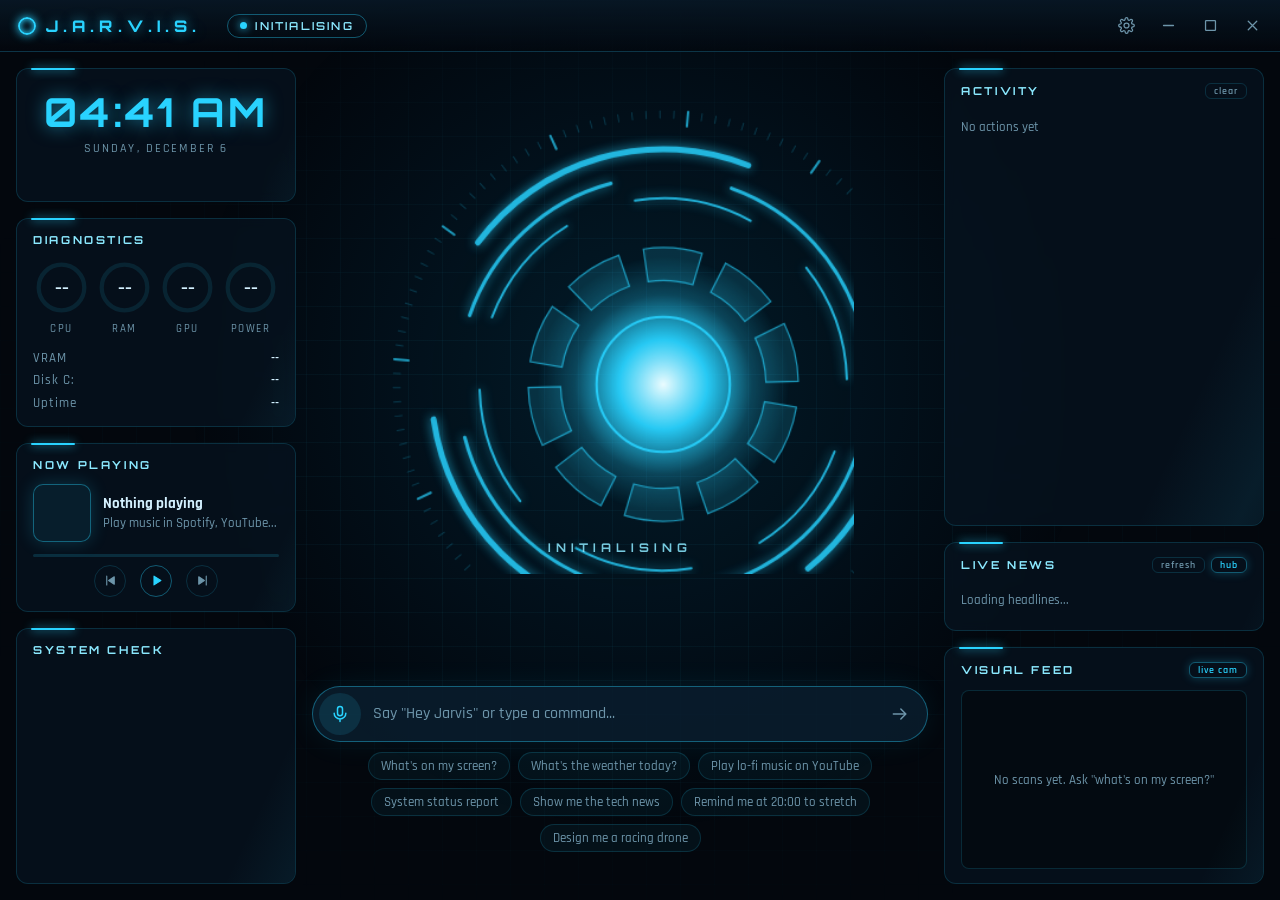
==== commit 652041fa: "Jarvis v0.2.1: reliable install/update with antivirus, Now Playing, call detection Installer / updat" ====
--- a/app/ui/index.html
+++ b/app/ui/index.html
@@ -20,6 +20,7 @@
     <span class="brand-ver" id="ver"></span>
   </div>
   <div class="status-chip" id="statusChip"><i></i><span id="statusText">BOOTING</span></div>
+  <div class="call-chip" id="callChip" hidden><i></i><span id="callText"></span></div>
   <div class="spacer pywebview-drag-region"></div>
   <button class="user-chip update-chip" id="updateChip" hidden title="Update available">Update ready</button>
   <button class="user-chip" id="userChip" hidden title="Account"></button>
@@ -54,6 +55,20 @@
         <div><dt>Disk C:</dt><dd id="disk">--</dd></div>
         <div><dt>Uptime</dt><dd id="uptime">--</dd></div>
       </dl>
+    </section>
+
+    <section class="card np-card" id="npCard">
+      <h3>Now playing <span class="np-app" id="npApp"></span></h3>
+      <div class="np" id="np">
+        <div class="np-art" id="npArt"></div>
+        <div class="np-meta"><b id="npTitle">Nothing playing</b><span id="npArtist">Play music in Spotify, YouTube...</span></div>
+      </div>
+      <div class="np-bar"><i id="npBar"></i></div>
+      <div class="np-ctl">
+        <button data-media="previous" title="Previous"><svg viewBox="0 0 24 24"><path d="M6 5v14M18 6l-9 6 9 6Z"/></svg></button>
+        <button data-media="play_pause" class="np-play" title="Play / pause"><svg viewBox="0 0 24 24" id="npIcon"><path d="m8 5 11 7-11 7Z"/></svg></button>
+        <button data-media="next" title="Next"><svg viewBox="0 0 24 24"><path d="M18 5v14M6 6l9 6-9 6Z"/></svg></button>
+      </div>
     </section>
 
     <section class="card grow">
@@ -182,6 +197,7 @@
     <label class="toggle"><input type="checkbox" name="show_overlay"><span>Glowing screen overlay while Jarvis works</span></label>
     <label class="toggle"><input type="checkbox" name="show_orb"><span>Floating orb when Jarvis is hidden</span></label>
     <label class="toggle"><input type="checkbox" name="game_mode"><span>Game mode: stay invisible over games and fullscreen apps</span></label>
+    <label class="toggle"><input type="checkbox" name="quiet_in_calls"><span>Reply silently while I'm in a call</span></label>
     <label class="toggle"><input type="checkbox" name="clap_to_wake"><span>Clap twice to wake Jarvis</span></label>
     <label class="toggle"><input type="checkbox" name="show_on_wake"><span>Pop up Jarvis when woken</span></label>
     <label class="toggle"><input type="checkbox" name="start_with_windows"><span>Start with Windows</span></label>
--- a/app/ui/hud.css
+++ b/app/ui/hud.css
@@ -17,6 +17,7 @@
 }
 
 * { box-sizing: border-box; }
+[hidden] { display: none !important; }
 html, body { height: 100%; margin: 0; }
 body {
   background: var(--bg);
@@ -326,6 +327,28 @@
   .layout { grid-template-columns: 240px 1fr 270px; }
 }
 
+/* ---------- now playing + calls */
+.np { display: grid; grid-template-columns: 58px 1fr; gap: 12px; align-items: center; }
+.np-art { width: 58px; height: 58px; border-radius: 10px; background: rgba(41, 211, 255, .08) center / cover no-repeat;
+  border: 1px solid var(--line-2); box-shadow: 0 0 18px rgba(41, 211, 255, .2); }
+.np-card.playing .np-art { animation: art-glow 2.4s ease-in-out infinite; }
+.np-meta { min-width: 0; }
+.np-meta b { display: block; font-size: 15px; white-space: nowrap; overflow: hidden; text-overflow: ellipsis; }
+.np-meta span { display: block; color: var(--muted); font-size: 13px; white-space: nowrap; overflow: hidden; text-overflow: ellipsis; }
+.np-app { color: var(--cyan); font: 600 11px var(--font); letter-spacing: .08em; text-transform: none; }
+.np-bar { height: 3px; margin: 12px 0 8px; border-radius: 3px; background: rgba(41, 211, 255, .15); overflow: hidden; }
+.np-bar i { display: block; height: 100%; width: 0; background: var(--cyan); box-shadow: 0 0 8px var(--cyan); }
+.np-ctl { display: flex; justify-content: center; gap: 14px; }
+.np-ctl button { width: 32px; height: 32px; display: grid; place-items: center; border-radius: 50%; border: 1px solid var(--line);
+  background: none; color: var(--muted); }
+.np-ctl button:hover { color: var(--cyan); border-color: var(--line-2); }
+.np-ctl .np-play { color: var(--cyan); border-color: var(--line-2); }
+.np-ctl svg { width: 15px; height: 15px; fill: currentColor; }
+.call-chip { display: flex; align-items: center; gap: 8px; padding: 4px 12px; border-radius: 99px;
+  border: 1px solid rgba(255, 77, 94, .55); color: #ff8a95; font: 600 11px var(--font-hud); letter-spacing: .14em; }
+.call-chip i { width: 7px; height: 7px; border-radius: 50%; background: var(--red); box-shadow: 0 0 8px var(--red); animation: blink 1.2s infinite; }
+@keyframes art-glow { 50% { box-shadow: 0 0 28px rgba(41, 211, 255, .55); } }
+
 /* ---------- big monitors (1440p, 4K) */
 @media (min-width: 1800px) and (min-height: 980px) {
   body { font-size: 17px; }
